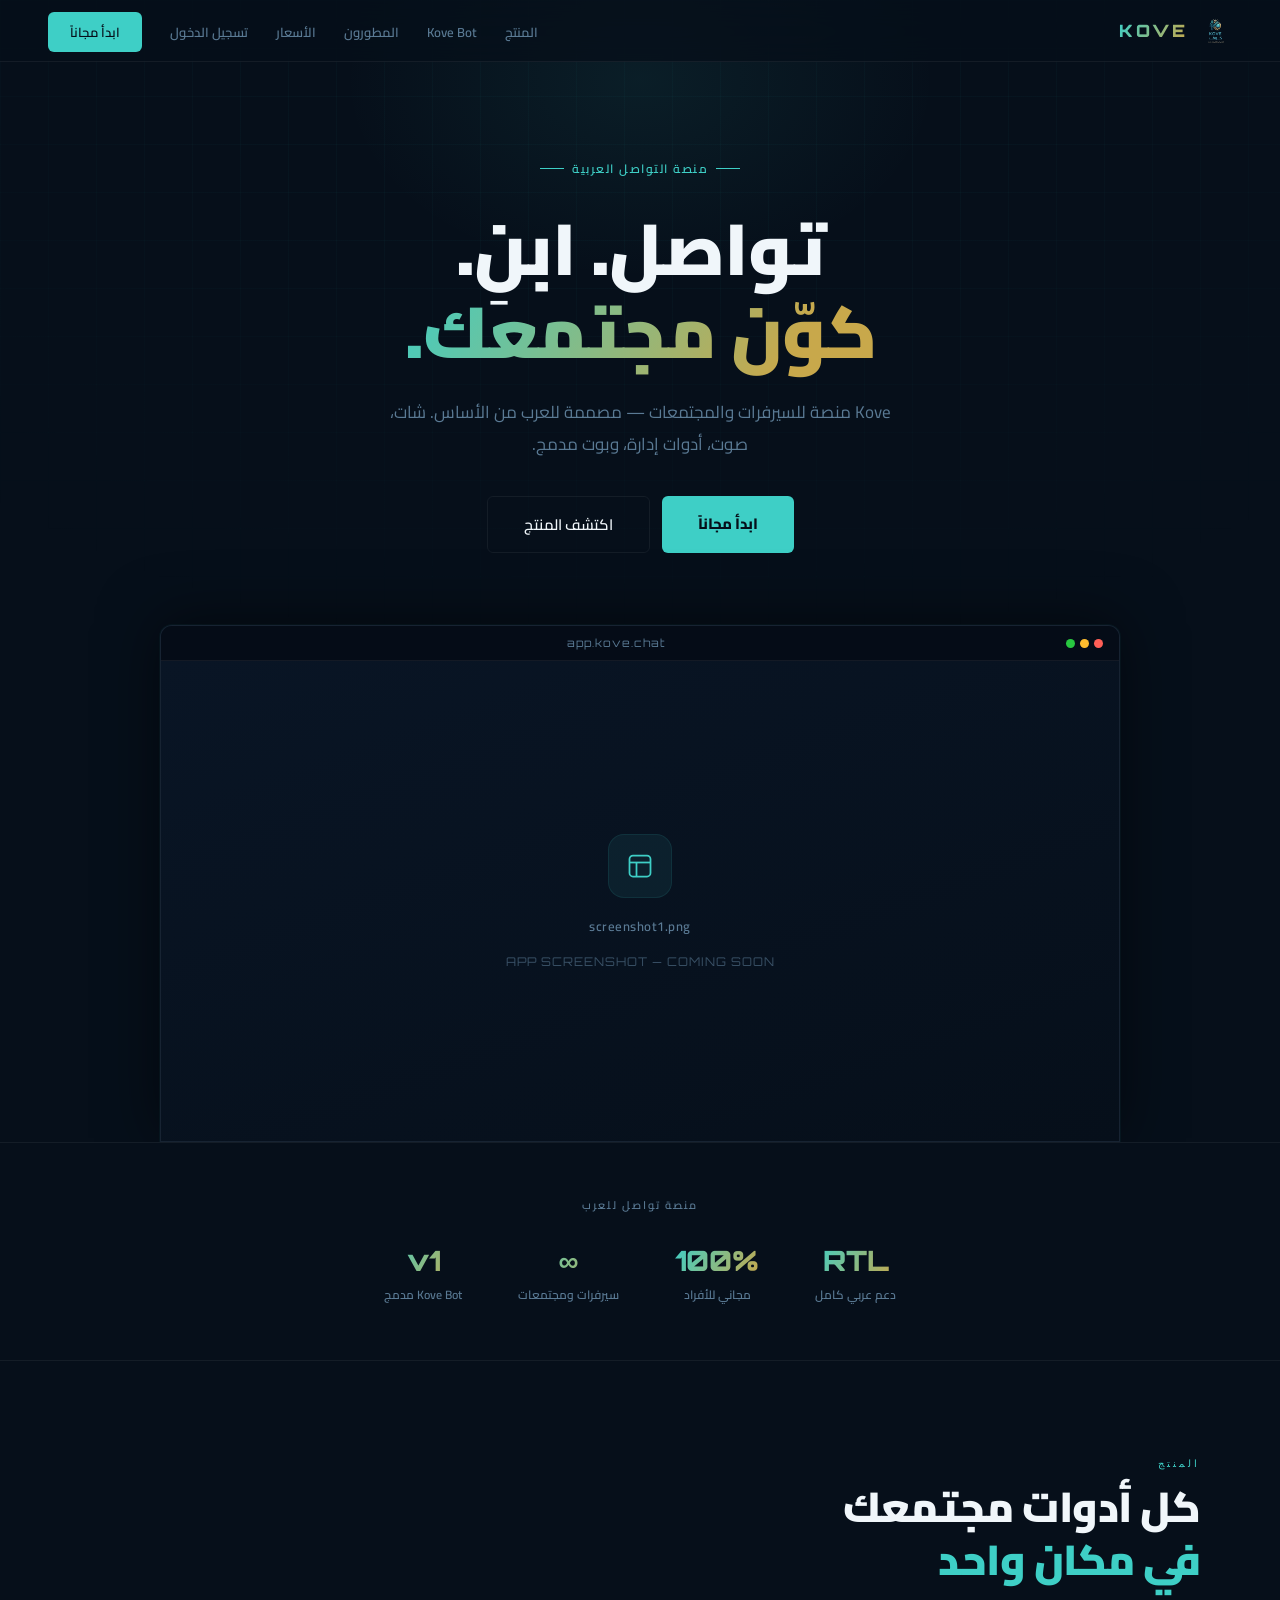
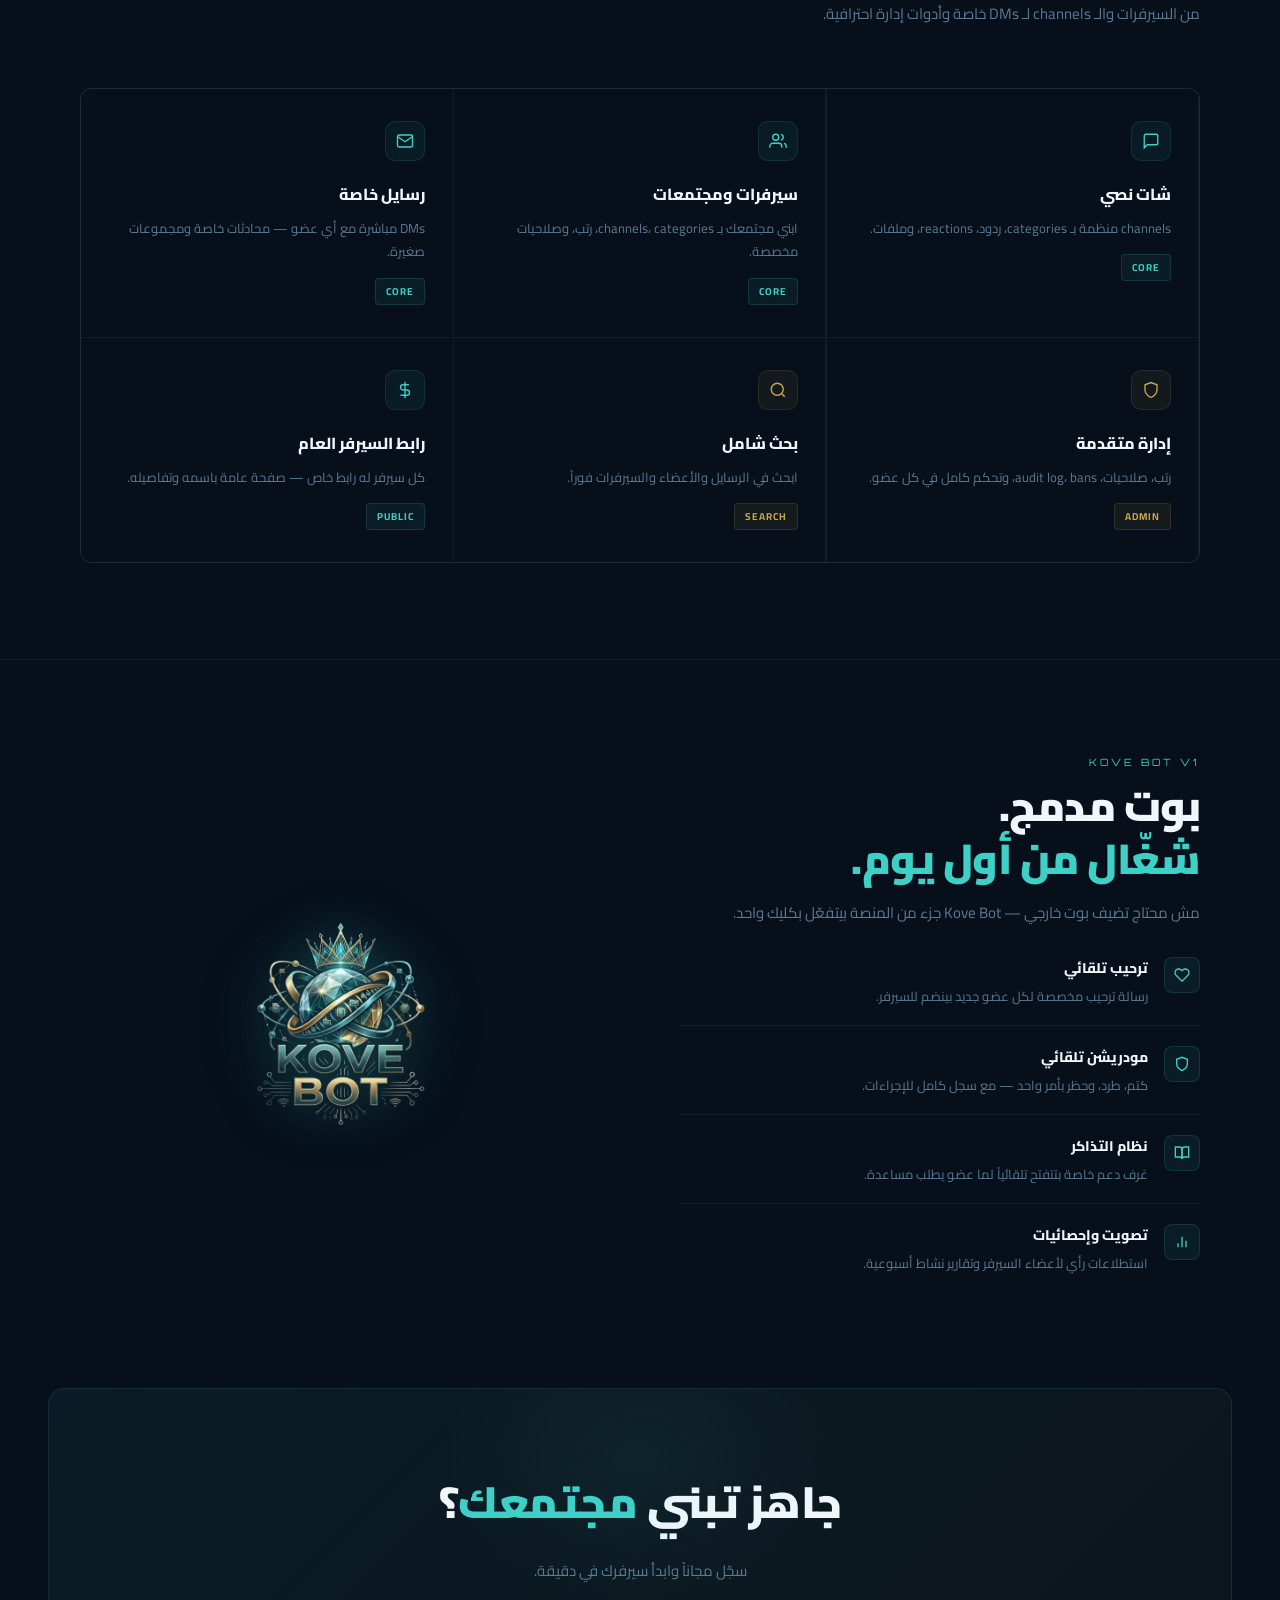
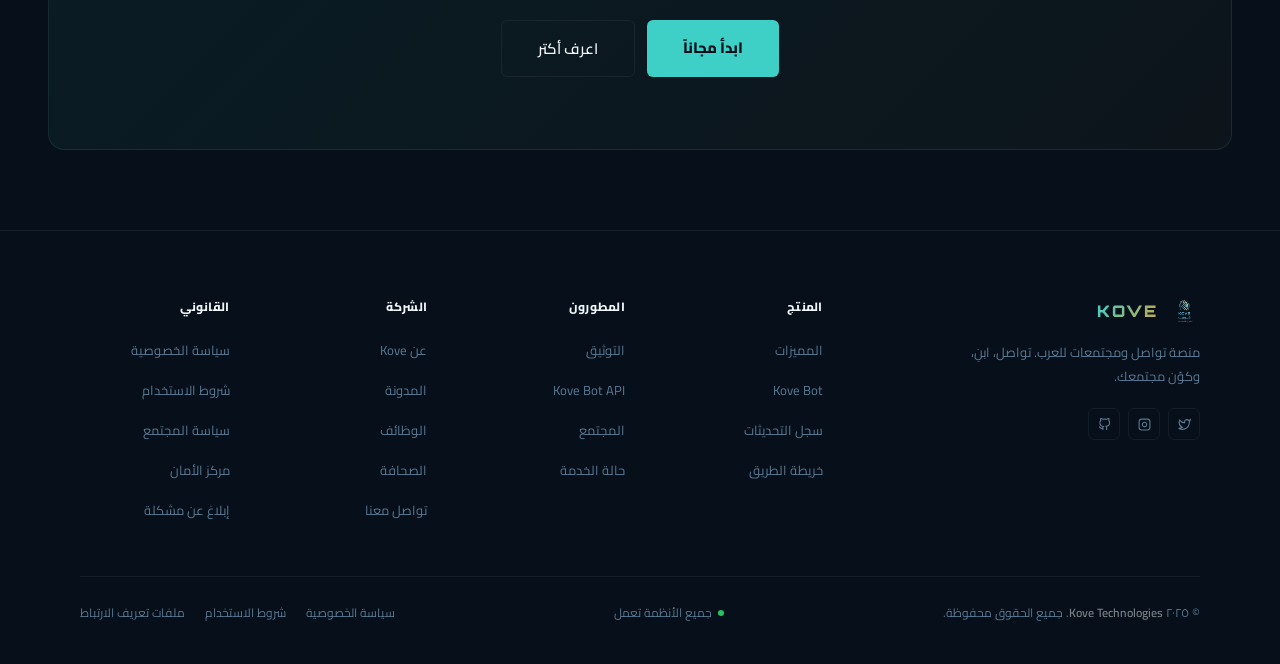
==== index.html @ 77a71c70 "Create index.html" ====
<!DOCTYPE html>
<html lang="ar" dir="rtl">
<head>
<meta charset="UTF-8"/>
<meta name="viewport" content="width=device-width, initial-scale=1.0"/>
<title>Kove — كوف</title>
<link href="https://fonts.googleapis.com/css2?family=Orbitron:wght@700;900&family=Cairo:wght@300;400;600;700;900&display=swap" rel="stylesheet"/>
<style>
:root {
  --bg:      #060f1a;
  --bg2:     #091525;
  --teal:    #3ecfc6;
  --gold:    #c8a84b;
  --white:   #f0f6fa;
  --muted:   #5a7a94;
  --border:  rgba(62,207,198,0.1);
  --border2: rgba(255,255,255,0.06);
}

*, *::before, *::after { margin:0; padding:0; box-sizing:border-box; }
html { scroll-behavior:smooth; }
body { background:var(--bg); color:var(--white); font-family:'Cairo',sans-serif; overflow-x:hidden; -webkit-font-smoothing:antialiased; }
::-webkit-scrollbar { width:4px; }
::-webkit-scrollbar-track { background:var(--bg); }
::-webkit-scrollbar-thumb { background:rgba(62,207,198,0.3); border-radius:2px; }

/* ── NAV ── */
nav {
  position:fixed; top:0; inset-inline:0; z-index:300;
  height:62px; display:flex; align-items:center; justify-content:space-between;
  padding:0 48px;
  border-bottom:1px solid var(--border2);
  background:rgba(6,15,26,0.75); backdrop-filter:blur(20px);
  transition:background .3s;
}
.brand { display:flex; align-items:center; gap:10px; text-decoration:none; }
.brand img { height:34px; width:34px; object-fit:contain; }
.brand-n {
  font-family:'Orbitron',sans-serif; font-size:17px; font-weight:900; letter-spacing:3px;
  background:linear-gradient(120deg,var(--teal),var(--gold));
  -webkit-background-clip:text; -webkit-text-fill-color:transparent; background-clip:text;
}
.nlinks { display:flex; align-items:center; gap:28px; list-style:none; }
.nlinks a { font-size:13px; font-weight:600; color:var(--muted); text-decoration:none; transition:color .2s; }
.nlinks a:hover { color:var(--white); }
.nbtn {
  font-size:13px; font-weight:700; color:var(--bg)!important;
  padding:8px 22px; border-radius:6px;
  background:var(--teal);
  transition:opacity .2s, transform .2s!important;
}
.nbtn:hover { opacity:.88; transform:translateY(-1px); }

/* ── HERO ── */
.hero {
  position:relative; z-index:1;
  padding:148px 48px 0;
  text-align:center; overflow:hidden;
  min-height:100vh;
  display:flex; flex-direction:column; align-items:center;
}

/* subtle grid bg */
.hero::before {
  content:'';
  position:absolute; inset:0; z-index:0;
  background-image:
    linear-gradient(rgba(62,207,198,0.03) 1px, transparent 1px),
    linear-gradient(90deg, rgba(62,207,198,0.03) 1px, transparent 1px);
  background-size:48px 48px;
  mask-image:radial-gradient(ellipse 80% 60% at 50% 0%, black 40%, transparent 100%);
}

/* top glow */
.hero::after {
  content:'';
  position:absolute; top:-120px; left:50%; transform:translateX(-50%);
  width:600px; height:400px;
  background:radial-gradient(ellipse, rgba(62,207,198,0.08) 0%, transparent 70%);
  pointer-events:none;
}

.hero-inner { position:relative; z-index:2; max-width:760px; }

.hero-eyebrow {
  display:inline-flex; align-items:center; gap:8px;
  font-size:12px; font-weight:600; letter-spacing:1.5px; text-transform:uppercase;
  color:var(--teal); margin-bottom:28px;
  opacity:0; animation:fadeUp .7s ease .1s forwards;
}
.eyebrow-line { width:24px; height:1px; background:var(--teal); }

.hero-h1 {
  font-family:'Cairo',sans-serif;
  font-size:clamp(42px,6.5vw,72px); font-weight:900; line-height:1.15;
  letter-spacing:-1px; margin-bottom:22px;
  opacity:0; animation:fadeUp .7s ease .2s forwards;
}
.hero-h1 em {
  font-style:normal;
  background:linear-gradient(120deg,var(--teal),var(--gold) 80%);
  -webkit-background-clip:text; -webkit-text-fill-color:transparent; background-clip:text;
}

.hero-p {
  font-size:clamp(15px,1.6vw,17px); color:var(--muted); line-height:1.9;
  max-width:520px; margin:0 auto 36px;
  font-weight:400;
  opacity:0; animation:fadeUp .7s ease .3s forwards;
}

.hero-actions {
  display:flex; gap:12px; justify-content:center; flex-wrap:wrap;
  margin-bottom:72px;
  opacity:0; animation:fadeUp .7s ease .4s forwards;
}
.btn-main {
  padding:13px 36px; border-radius:6px; border:none; cursor:pointer;
  font-family:'Cairo',sans-serif; font-size:15px; font-weight:800;
  background:var(--teal); color:var(--bg);
  transition:opacity .2s, transform .2s; text-decoration:none; display:inline-block;
}
.btn-main:hover { opacity:.85; transform:translateY(-1px); }
.btn-ghost {
  padding:13px 36px; border-radius:6px; cursor:pointer;
  font-family:'Cairo',sans-serif; font-size:15px; font-weight:600;
  background:transparent; color:var(--white);
  border:1px solid var(--border2);
  transition:border-color .2s, background .2s; text-decoration:none; display:inline-block;
}
.btn-ghost:hover { border-color:rgba(255,255,255,.2); background:rgba(255,255,255,.03); }

/* SCREENSHOT ZONE */
.screenshot-zone {
  position:relative; z-index:2;
  width:min(960px,96vw); margin:0 auto;
  opacity:0; animation:fadeUp .9s ease .6s forwards;
}
.screenshot-frame {
  background:var(--bg2);
  border:1px solid var(--border2);
  border-radius:12px 12px 0 0;
  overflow:hidden;
  box-shadow:0 -4px 60px rgba(0,0,0,.5), 0 0 0 1px rgba(62,207,198,.06);
}
.frame-bar {
  background:rgba(4,10,20,.8);
  border-bottom:1px solid var(--border2);
  padding:10px 16px;
  display:flex; align-items:center; gap:10px;
}
.frame-dots { display:flex; gap:5px; }
.frame-dots span { width:9px; height:9px; border-radius:50%; }
.frame-dots span:nth-child(1){background:#ff5f57;}
.frame-dots span:nth-child(2){background:#febc2e;}
.frame-dots span:nth-child(3){background:#28c840;}
.frame-url {
  flex:1; text-align:center; font-size:11px; color:var(--muted);
  font-family:'Orbitron',sans-serif; letter-spacing:1px;
}
.frame-img {
  width:100%; display:block;
  background: linear-gradient(160deg, #091525 0%, #060f1a 100%);
  min-height:480px;
  display:flex; align-items:center; justify-content:center;
  position:relative; overflow:hidden;
}
.frame-img img {
  width:100%; height:100%; object-fit:cover; display:block;
}
.frame-placeholder {
  display:flex; flex-direction:column; align-items:center; gap:16px;
  padding:80px 40px;
}
.placeholder-icon {
  width:64px; height:64px; border-radius:16px;
  background:rgba(62,207,198,.08); border:1px solid var(--border);
  display:flex; align-items:center; justify-content:center;
}
.placeholder-text { font-size:13px; color:var(--muted); font-weight:600; letter-spacing:.5px; }
.placeholder-sub { font-size:12px; color:rgba(90,122,148,.6); font-family:'Orbitron',sans-serif; letter-spacing:1px; }

/* fade bottom of screenshot */
.screenshot-fade {
  height:120px; margin-top:-120px; position:relative; z-index:3;
  background:linear-gradient(to bottom, transparent, var(--bg));
  pointer-events:none;
}

/* ── LOGOS STRIP ── */
.strip {
  position:relative; z-index:1;
  padding:52px 48px;
  border-top:1px solid var(--border2);
  border-bottom:1px solid var(--border2);
  text-align:center;
}
.strip-label { font-size:11px; color:var(--muted); letter-spacing:2px; text-transform:uppercase; margin-bottom:28px; font-weight:600; }
.strip-nums {
  display:flex; gap:56px; justify-content:center; flex-wrap:wrap;
}
.snum { text-align:center; }
.snum-n {
  font-family:'Orbitron',sans-serif; font-size:28px; font-weight:900;
  background:linear-gradient(120deg,var(--teal),var(--gold));
  -webkit-background-clip:text; -webkit-text-fill-color:transparent; background-clip:text;
  display:block;
}
.snum-l { font-size:12px; color:var(--muted); margin-top:4px; font-weight:600; }

/* ── SECTIONS ── */
.sec { position:relative; z-index:1; padding:96px 48px; }
.sec-label {
  font-family:'Orbitron',sans-serif;
  font-size:10px; letter-spacing:3px; color:var(--teal); margin-bottom:12px; text-transform:uppercase;
}
.sec-h {
  font-size:clamp(26px,4vw,42px); font-weight:900; line-height:1.25; margin-bottom:14px; letter-spacing:-.5px;
}
.sec-h em { font-style:normal; color:var(--teal); }
.sec-p { font-size:15px; color:var(--muted); line-height:1.85; max-width:500px; font-weight:400; }

/* FEATURES */
.feat-wrap { max-width:1120px; margin:0 auto; }
.feat-top { margin-bottom:60px; }
.feat-grid {
  display:grid; grid-template-columns:repeat(3,1fr); gap:1px;
  background:var(--border2); border:1px solid var(--border2); border-radius:12px; overflow:hidden;
}
.fc {
  background:var(--bg); padding:32px 28px;
  transition:background .3s;
  position:relative;
}
.fc:hover { background:var(--bg2); }
.fc::after { content:''; position:absolute; top:0; right:0; width:1px; height:100%; background:var(--border2); }
.fc:nth-child(3n)::after, .fc:last-child::after { display:none; }
.fc-ic {
  width:40px; height:40px; border-radius:10px; margin-bottom:18px;
  display:flex; align-items:center; justify-content:center;
  background:rgba(62,207,198,.07); border:1px solid rgba(62,207,198,.12);
}
.fc-ic.g { background:rgba(200,168,75,.07); border-color:rgba(200,168,75,.12); }
.fc h3 { font-size:16px; font-weight:800; margin-bottom:8px; }
.fc p { font-size:13px; color:var(--muted); line-height:1.8; }
.fc-tag {
  display:inline-block; margin-top:14px;
  font-size:10px; font-weight:700; letter-spacing:1px; text-transform:uppercase;
  color:var(--teal); background:rgba(62,207,198,.08); border:1px solid rgba(62,207,198,.15);
  padding:3px 10px; border-radius:4px;
}
.fc-tag.g { color:var(--gold); background:rgba(200,168,75,.08); border-color:rgba(200,168,75,.15); }

/* BOT */
.bot-wrap { max-width:1120px; margin:0 auto; display:grid; grid-template-columns:1fr 1fr; gap:80px; align-items:center; }
.bot-logo-zone {
  display:flex; align-items:center; justify-content:center;
  position:relative;
}
.bot-logo-zone img {
  width:220px; position:relative; z-index:2;
  filter:drop-shadow(0 0 28px rgba(62,207,198,.25));
  animation:floatY 5s ease-in-out infinite;
}
.bot-bg-circle {
  position:absolute; width:320px; height:320px; border-radius:50%;
  background:radial-gradient(circle,rgba(62,207,198,.05),transparent 65%);
}
.bot-list { margin-top:28px; display:flex; flex-direction:column; gap:0; }
.bl-item {
  display:flex; align-items:flex-start; gap:16px;
  padding:18px 0; border-bottom:1px solid var(--border2);
}
.bl-item:first-child { padding-top:0; }
.bl-item:last-child { border-bottom:none; }
.bl-ic {
  width:36px; height:36px; border-radius:8px; flex-shrink:0;
  display:flex; align-items:center; justify-content:center;
  background:rgba(62,207,198,.08); border:1px solid rgba(62,207,198,.14);
  margin-top:2px;
}
.bl-item h4 { font-size:14px; font-weight:800; margin-bottom:4px; }
.bl-item p { font-size:13px; color:var(--muted); line-height:1.7; }

/* CTA BAND */
.cta-band {
  position:relative; z-index:1;
  margin:0 48px; border-radius:16px;
  background: linear-gradient(135deg, rgba(62,207,198,.07) 0%, rgba(200,168,75,.04) 100%);
  border:1px solid rgba(62,207,198,.12);
  padding:72px 48px; text-align:center; overflow:hidden;
}
.cta-band::before {
  content:'';
  position:absolute; top:-80px; left:50%; transform:translateX(-50%);
  width:400px; height:300px;
  background:radial-gradient(ellipse,rgba(62,207,198,.06),transparent 70%);
  pointer-events:none;
}
.cta-band-h { font-size:clamp(28px,4vw,44px); font-weight:900; margin-bottom:14px; letter-spacing:-.5px; }
.cta-band-h em { font-style:normal; color:var(--teal); }
.cta-band-p { font-size:15px; color:var(--muted); margin-bottom:36px; line-height:1.8; max-width:440px; margin-inline:auto; }
.cta-band-p + div { margin-top:0; }

/* ── FOOTER ── */
footer {
  position:relative; z-index:1;
  margin-top:80px;
  border-top:1px solid var(--border2);
  padding:64px 48px 40px;
}
.footer-top {
  max-width:1120px; margin:0 auto;
  display:grid; grid-template-columns:2.2fr 1fr 1fr 1fr 1fr; gap:48px;
  margin-bottom:52px;
}
.fb-brand { display:flex; align-items:center; gap:10px; margin-bottom:14px; }
.fb-brand img { height:32px; object-fit:contain; }
.fb-brand-n {
  font-family:'Orbitron',sans-serif; font-size:16px; font-weight:900; letter-spacing:2px;
  background:linear-gradient(120deg,var(--teal),var(--gold));
  -webkit-background-clip:text; -webkit-text-fill-color:transparent; background-clip:text;
}
.fb-desc { font-size:13px; color:var(--muted); line-height:1.8; margin-bottom:20px; max-width:260px; }
.fb-socials { display:flex; gap:8px; }
.fsoc {
  width:32px; height:32px; border-radius:6px;
  display:flex; align-items:center; justify-content:center;
  background:transparent; border:1px solid var(--border2);
  text-decoration:none; transition:border-color .2s, background .2s;
}
.fsoc:hover { border-color:rgba(62,207,198,.3); background:rgba(62,207,198,.06); }
.ft-col h5 { font-size:12px; font-weight:800; color:var(--white); margin-bottom:16px; letter-spacing:.3px; }
.ft-col ul { list-style:none; display:flex; flex-direction:column; gap:10px; }
.ft-col ul a { font-size:13px; color:var(--muted); text-decoration:none; transition:color .2s; font-weight:400; }
.ft-col ul a:hover { color:var(--white); }
.footer-bottom {
  max-width:1120px; margin:0 auto;
  padding-top:24px; border-top:1px solid var(--border2);
  display:flex; justify-content:space-between; align-items:center; gap:16px; flex-wrap:wrap;
}
.fb-copy { font-size:12px; color:var(--muted); }
.fb-copy strong { color:rgba(240,246,250,.5); font-weight:600; }
.fb-links { display:flex; gap:20px; }
.fb-links a { font-size:12px; color:var(--muted); text-decoration:none; transition:color .2s; }
.fb-links a:hover { color:var(--white); }
.status-dot {
  display:flex; align-items:center; gap:6px;
  font-size:12px; color:var(--muted);
}
.dot-green { width:6px; height:6px; border-radius:50%; background:#22c55e; }

/* REVEAL */
.rv { opacity:0; transform:translateY(28px); transition:opacity .75s cubic-bezier(.16,1,.3,1), transform .75s cubic-bezier(.16,1,.3,1); }
.rv.on { opacity:1; transform:none; }

/* ANIMS */
@keyframes fadeUp { from{opacity:0;transform:translateY(22px);} to{opacity:1;transform:none;} }
@keyframes floatY { 0%,100%{transform:translateY(0);} 50%{transform:translateY(-8px);} }

/* RESPONSIVE */
@media(max-width:1020px){
  .feat-grid{grid-template-columns:repeat(2,1fr);}
  .bot-wrap{grid-template-columns:1fr;gap:40px;}
  .footer-top{grid-template-columns:1fr 1fr;gap:32px;}
}
@media(max-width:680px){
  nav{padding:0 18px;} .nlinks{display:none;}
  .hero,.sec{padding-inline:18px;}
  .feat-grid{grid-template-columns:1fr;}
  .cta-band{margin:0 18px;padding:48px 24px;}
  footer{padding:48px 18px 32px;}
  .footer-top{grid-template-columns:1fr;gap:24px;}
  .footer-bottom{flex-direction:column;text-align:center;}
  .strip{padding:40px 18px;}
  .strip-nums{gap:32px;}
}
</style>
</head>
<body>

<!-- NAV -->
<nav id="nav">
  <a href="#" class="brand">
    <img src="img/file_000000008270720a8e1e80fd9d619876-removebg-preview (1).png" alt="Kove" onerror="this.style.display='none'"/>
    <span class="brand-n">KOVE</span>
  </a>
  <ul class="nlinks">
    <li><a href="#features">المنتج</a></li>
    <li><a href="#bot">Kove Bot</a></li>
    <li><a href="#">المطورون</a></li>
    <li><a href="#">الأسعار</a></li>
    <li><a href="auth.html">تسجيل الدخول</a></li>
    <li><a href="auth.html" class="nbtn">ابدأ مجاناً</a></li>
  </ul>
</nav>

<!-- HERO -->
<section class="hero">
  <div class="hero-inner">
    <div class="hero-eyebrow">
      <span class="eyebrow-line"></span>
      منصة التواصل العربية
      <span class="eyebrow-line"></span>
    </div>

    <h1 class="hero-h1">
      تواصل. ابنِ.<br/>
      <em>كوّن مجتمعك.</em>
    </h1>

    <p class="hero-p">
      Kove منصة للسيرفرات والمجتمعات — مصممة للعرب من الأساس. شات، صوت، أدوات إدارة، وبوت مدمج.
    </p>

    <div class="hero-actions">
      <a href="auth.html" class="btn-main">ابدأ مجاناً</a>
      <a href="#features" class="btn-ghost">اكتشف المنتج</a>
    </div>
  </div>

  <!-- SCREENSHOT -->
  <div class="screenshot-zone">
    <div class="screenshot-frame">
      <div class="frame-bar">
        <div class="frame-dots"><span></span><span></span><span></span></div>
        <span class="frame-url">app.kove.chat</span>
      </div>
      <div class="frame-img">
        <!-- استبدل بـ screenshot1.png لما التطبيق يخلص -->
        <img src="screenshot1.png" alt="Kove App"
             onerror="this.style.display='none'; this.nextElementSibling.style.display='flex'"/>
        <div class="frame-placeholder">
          <div class="placeholder-icon">
            <svg width="28" height="28" fill="none" stroke="#3ecfc6" stroke-width="1.5" viewBox="0 0 24 24">
              <rect x="3" y="3" width="18" height="18" rx="3"/>
              <path d="M3 9h18"/>
              <path d="M9 21V9"/>
            </svg>
          </div>
          <span class="placeholder-text">screenshot1.png</span>
          <span class="placeholder-sub">APP SCREENSHOT — COMING SOON</span>
        </div>
      </div>
    </div>
  </div>
  <div class="screenshot-fade"></div>
</section>

<!-- NUMBERS STRIP -->
<div class="strip rv">
  <div class="strip-label">منصة تواصل للعرب</div>
  <div class="strip-nums">
    <div class="snum">
      <span class="snum-n">RTL</span>
      <span class="snum-l">دعم عربي كامل</span>
    </div>
    <div class="snum">
      <span class="snum-n">100%</span>
      <span class="snum-l">مجاني للأفراد</span>
    </div>
    <div class="snum">
      <span class="snum-n">∞</span>
      <span class="snum-l">سيرفرات ومجتمعات</span>
    </div>
    <div class="snum">
      <span class="snum-n">v1</span>
      <span class="snum-l">Kove Bot مدمج</span>
    </div>
  </div>
</div>

<!-- FEATURES -->
<section class="sec" id="features">
  <div class="feat-wrap">
    <div class="feat-top rv">
      <div class="sec-label">المنتج</div>
      <h2 class="sec-h">كل أدوات مجتمعك<br/><em>في مكان واحد</em></h2>
      <p class="sec-p">من السيرفرات والـ channels لـ DMs خاصة وأدوات إدارة احترافية.</p>
    </div>
    <div class="feat-grid rv" style="transition-delay:.1s">
      <div class="fc">
        <div class="fc-ic">
          <svg width="18" height="18" fill="none" stroke="#3ecfc6" stroke-width="1.8" viewBox="0 0 24 24"><path d="M21 15a2 2 0 0 1-2 2H7l-4 4V5a2 2 0 0 1 2-2h14a2 2 0 0 1 2 2z"/></svg>
        </div>
        <h3>شات نصي</h3>
        <p>channels منظمة بـ categories، ردود، reactions، وملفات.</p>
        <span class="fc-tag">CORE</span>
      </div>
      <div class="fc">
        <div class="fc-ic">
          <svg width="18" height="18" fill="none" stroke="#3ecfc6" stroke-width="1.8" viewBox="0 0 24 24"><path d="M17 21v-2a4 4 0 0 0-4-4H5a4 4 0 0 0-4 4v2"/><circle cx="9" cy="7" r="4"/><path d="M23 21v-2a4 4 0 0 0-3-3.87"/><path d="M16 3.13a4 4 0 0 1 0 7.75"/></svg>
        </div>
        <h3>سيرفرات ومجتمعات</h3>
        <p>ابني مجتمعك بـ channels، categories، رتب، وصلاحيات مخصصة.</p>
        <span class="fc-tag">CORE</span>
      </div>
      <div class="fc">
        <div class="fc-ic">
          <svg width="18" height="18" fill="none" stroke="#3ecfc6" stroke-width="1.8" viewBox="0 0 24 24"><path d="M4 4h16c1.1 0 2 .9 2 2v12c0 1.1-.9 2-2 2H4c-1.1 0-2-.9-2-2V6c0-1.1.9-2 2-2z"/><polyline points="22,6 12,13 2,6"/></svg>
        </div>
        <h3>رسايل خاصة</h3>
        <p>DMs مباشرة مع أي عضو — محادثات خاصة ومجموعات صغيرة.</p>
        <span class="fc-tag">CORE</span>
      </div>
      <div class="fc">
        <div class="fc-ic g">
          <svg width="18" height="18" fill="none" stroke="#c8a84b" stroke-width="1.8" viewBox="0 0 24 24"><path d="M12 22s8-4 8-10V5l-8-3-8 3v7c0 6 8 10 8 10z"/></svg>
        </div>
        <h3>إدارة متقدمة</h3>
        <p>رتب، صلاحيات، audit log، bans، وتحكم كامل في كل عضو.</p>
        <span class="fc-tag g">ADMIN</span>
      </div>
      <div class="fc">
        <div class="fc-ic g">
          <svg width="18" height="18" fill="none" stroke="#c8a84b" stroke-width="1.8" viewBox="0 0 24 24"><circle cx="11" cy="11" r="8"/><line x1="21" y1="21" x2="16.65" y2="16.65"/></svg>
        </div>
        <h3>بحث شامل</h3>
        <p>ابحث في الرسايل والأعضاء والسيرفرات فوراً.</p>
        <span class="fc-tag g">SEARCH</span>
      </div>
      <div class="fc">
        <div class="fc-ic">
          <svg width="18" height="18" fill="none" stroke="#3ecfc6" stroke-width="1.8" viewBox="0 0 24 24"><line x1="12" y1="1" x2="12" y2="23"/><path d="M17 5H9.5a3.5 3.5 0 0 0 0 7h5a3.5 3.5 0 0 1 0 7H6"/></svg>
        </div>
        <h3>رابط السيرفر العام</h3>
        <p>كل سيرفر له رابط خاص — صفحة عامة باسمه وتفاصيله.</p>
        <span class="fc-tag">PUBLIC</span>
      </div>
    </div>
  </div>
</section>

<!-- BOT -->
<section class="sec" id="bot" style="border-top:1px solid var(--border2)">
  <div class="bot-wrap">
    <div class="rv">
      <div class="sec-label">Kove Bot v1</div>
      <h2 class="sec-h" style="text-align:right">بوت مدمج.<br/><em>شغّال من أول يوم.</em></h2>
      <p class="sec-p" style="text-align:right">مش محتاج تضيف بوت خارجي — Kove Bot جزء من المنصة بيتفعّل بكليك واحد.</p>
      <div class="bot-list">
        <div class="bl-item">
          <div class="bl-ic">
            <svg width="16" height="16" fill="none" stroke="#3ecfc6" stroke-width="2" viewBox="0 0 24 24"><path d="M20.84 4.61a5.5 5.5 0 0 0-7.78 0L12 5.67l-1.06-1.06a5.5 5.5 0 0 0-7.78 7.78l1.06 1.06L12 21.23l7.78-7.78 1.06-1.06a5.5 5.5 0 0 0 0-7.78z"/></svg>
          </div>
          <div><h4>ترحيب تلقائي</h4><p>رسالة ترحيب مخصصة لكل عضو جديد بينضم للسيرفر.</p></div>
        </div>
        <div class="bl-item">
          <div class="bl-ic">
            <svg width="16" height="16" fill="none" stroke="#3ecfc6" stroke-width="2" viewBox="0 0 24 24"><path d="M12 22s8-4 8-10V5l-8-3-8 3v7c0 6 8 10 8 10z"/></svg>
          </div>
          <div><h4>مودريشن تلقائي</h4><p>كتم، طرد، وحظر بأمر واحد — مع سجل كامل للإجراءات.</p></div>
        </div>
        <div class="bl-item">
          <div class="bl-ic">
            <svg width="16" height="16" fill="none" stroke="#3ecfc6" stroke-width="2" viewBox="0 0 24 24"><path d="M2 3h6a4 4 0 0 1 4 4v14a3 3 0 0 0-3-3H2z"/><path d="M22 3h-6a4 4 0 0 0-4 4v14a3 3 0 0 1 3-3h7z"/></svg>
          </div>
          <div><h4>نظام التذاكر</h4><p>غرف دعم خاصة بتتفتح تلقائياً لما عضو يطلب مساعدة.</p></div>
        </div>
        <div class="bl-item">
          <div class="bl-ic">
            <svg width="16" height="16" fill="none" stroke="#3ecfc6" stroke-width="2" viewBox="0 0 24 24"><line x1="18" y1="20" x2="18" y2="10"/><line x1="12" y1="20" x2="12" y2="4"/><line x1="6" y1="20" x2="6" y2="14"/></svg>
          </div>
          <div><h4>تصويت وإحصائيات</h4><p>استطلاعات رأي لأعضاء السيرفر وتقارير نشاط أسبوعية.</p></div>
        </div>
      </div>
    </div>
    <div class="bot-logo-zone rv" style="transition-delay:.2s">
      <div class="bot-bg-circle"></div>
      <img src="img/Gemini_Generated_Image_55v0gz55v0gz55v0-removebg-preview.png" alt="Kove Bot" onerror="this.style.display='none'"/>
    </div>
  </div>
</section>

<!-- CTA BAND -->
<div class="cta-band rv">
  <h2 class="cta-band-h">جاهز تبني <em>مجتمعك</em>؟</h2>
  <p class="cta-band-p">سجّل مجاناً وابدأ سيرفرك في دقيقة.</p>
  <div style="display:flex;gap:12px;justify-content:center;flex-wrap:wrap;">
    <a href="auth.html" class="btn-main">ابدأ مجاناً</a>
    <a href="#features" class="btn-ghost">اعرف أكتر</a>
  </div>
</div>

<!-- FOOTER -->
<footer>
  <div class="footer-top">
    <div>
      <div class="fb-brand">
        <img src="img/file_000000008270720a8e1e80fd9d619876-removebg-preview (1).png" alt="Kove" onerror="this.style.display='none'"/>
        <span class="fb-brand-n">KOVE</span>
      </div>
      <p class="fb-desc">منصة تواصل ومجتمعات للعرب. تواصل، ابنِ، وكوّن مجتمعك.</p>
      <div class="fb-socials">
        <a href="#" class="fsoc">
          <svg width="13" height="13" fill="none" stroke="#5a7a94" stroke-width="2" viewBox="0 0 24 24"><path d="M23 3a10.9 10.9 0 0 1-3.14 1.53 4.48 4.48 0 0 0-7.86 3v1A10.66 10.66 0 0 1 3 4s-4 9 5 13a11.64 11.64 0 0 1-7 2c9 5 20 0 20-11.5a4.5 4.5 0 0 0-.08-.83A7.72 7.72 0 0 0 23 3z"/></svg>
        </a>
        <a href="#" class="fsoc">
          <svg width="13" height="13" fill="none" stroke="#5a7a94" stroke-width="2" viewBox="0 0 24 24"><rect x="2" y="2" width="20" height="20" rx="5"/><path d="M16 11.37A4 4 0 1 1 12.63 8 4 4 0 0 1 16 11.37z"/><line x1="17.5" y1="6.5" x2="17.51" y2="6.5"/></svg>
        </a>
        <a href="#" class="fsoc">
          <svg width="13" height="13" fill="none" stroke="#5a7a94" stroke-width="2" viewBox="0 0 24 24"><path d="M9 19c-5 1.5-5-2.5-7-3m14 6v-3.87a3.37 3.37 0 0 0-.94-2.61c3.14-.35 6.44-1.54 6.44-7A5.44 5.44 0 0 0 20 4.77 5.07 5.07 0 0 0 19.91 1S18.73.65 16 2.48a13.38 13.38 0 0 0-7 0C6.27.65 5.09 1 5.09 1A5.07 5.07 0 0 0 5 4.77a5.44 5.44 0 0 0-1.5 3.78c0 5.42 3.3 6.61 6.44 7A3.37 3.37 0 0 0 9 18.13V22"/></svg>
        </a>
      </div>
    </div>
    <div class="ft-col">
      <h5>المنتج</h5>
      <ul>
        <li><a href="#features">المميزات</a></li>
        <li><a href="#bot">Kove Bot</a></li>
        <li><a href="#">سجل التحديثات</a></li>
        <li><a href="#">خريطة الطريق</a></li>
      </ul>
    </div>
    <div class="ft-col">
      <h5>المطورون</h5>
      <ul>
        <li><a href="#">التوثيق</a></li>
        <li><a href="#">Kove Bot API</a></li>
        <li><a href="#">المجتمع</a></li>
        <li><a href="#">حالة الخدمة</a></li>
      </ul>
    </div>
    <div class="ft-col">
      <h5>الشركة</h5>
      <ul>
        <li><a href="#">عن Kove</a></li>
        <li><a href="#">المدونة</a></li>
        <li><a href="#">الوظائف</a></li>
        <li><a href="#">الصحافة</a></li>
        <li><a href="#">تواصل معنا</a></li>
      </ul>
    </div>
    <div class="ft-col">
      <h5>القانوني</h5>
      <ul>
        <li><a href="#">سياسة الخصوصية</a></li>
        <li><a href="#">شروط الاستخدام</a></li>
        <li><a href="#">سياسة المجتمع</a></li>
        <li><a href="#">مركز الأمان</a></li>
        <li><a href="#">إبلاغ عن مشكلة</a></li>
      </ul>
    </div>
  </div>
  <div class="footer-bottom">
    <span class="fb-copy">© ٢٠٢٥ <strong>Kove Technologies</strong>. جميع الحقوق محفوظة.</span>
    <div class="status-dot">
      <span class="dot-green"></span>
      جميع الأنظمة تعمل
    </div>
    <div class="fb-links">
      <a href="#">سياسة الخصوصية</a>
      <a href="#">شروط الاستخدام</a>
      <a href="#">ملفات تعريف الارتباط</a>
    </div>
  </div>
</footer>

<script>
// NAV scroll
addEventListener('scroll', () => {
  document.getElementById('nav').style.background =
    scrollY > 40 ? 'rgba(4,10,20,0.96)' : 'rgba(6,15,26,0.75)';
});

// REVEAL
const obs = new IntersectionObserver(es => es.forEach(e => {
  if (e.isIntersecting) { e.target.classList.add('on'); obs.unobserve(e.target); }
}), { threshold: 0.08 });
document.querySelectorAll('.rv').forEach(el => obs.observe(el));
</script>
</body>
</html>
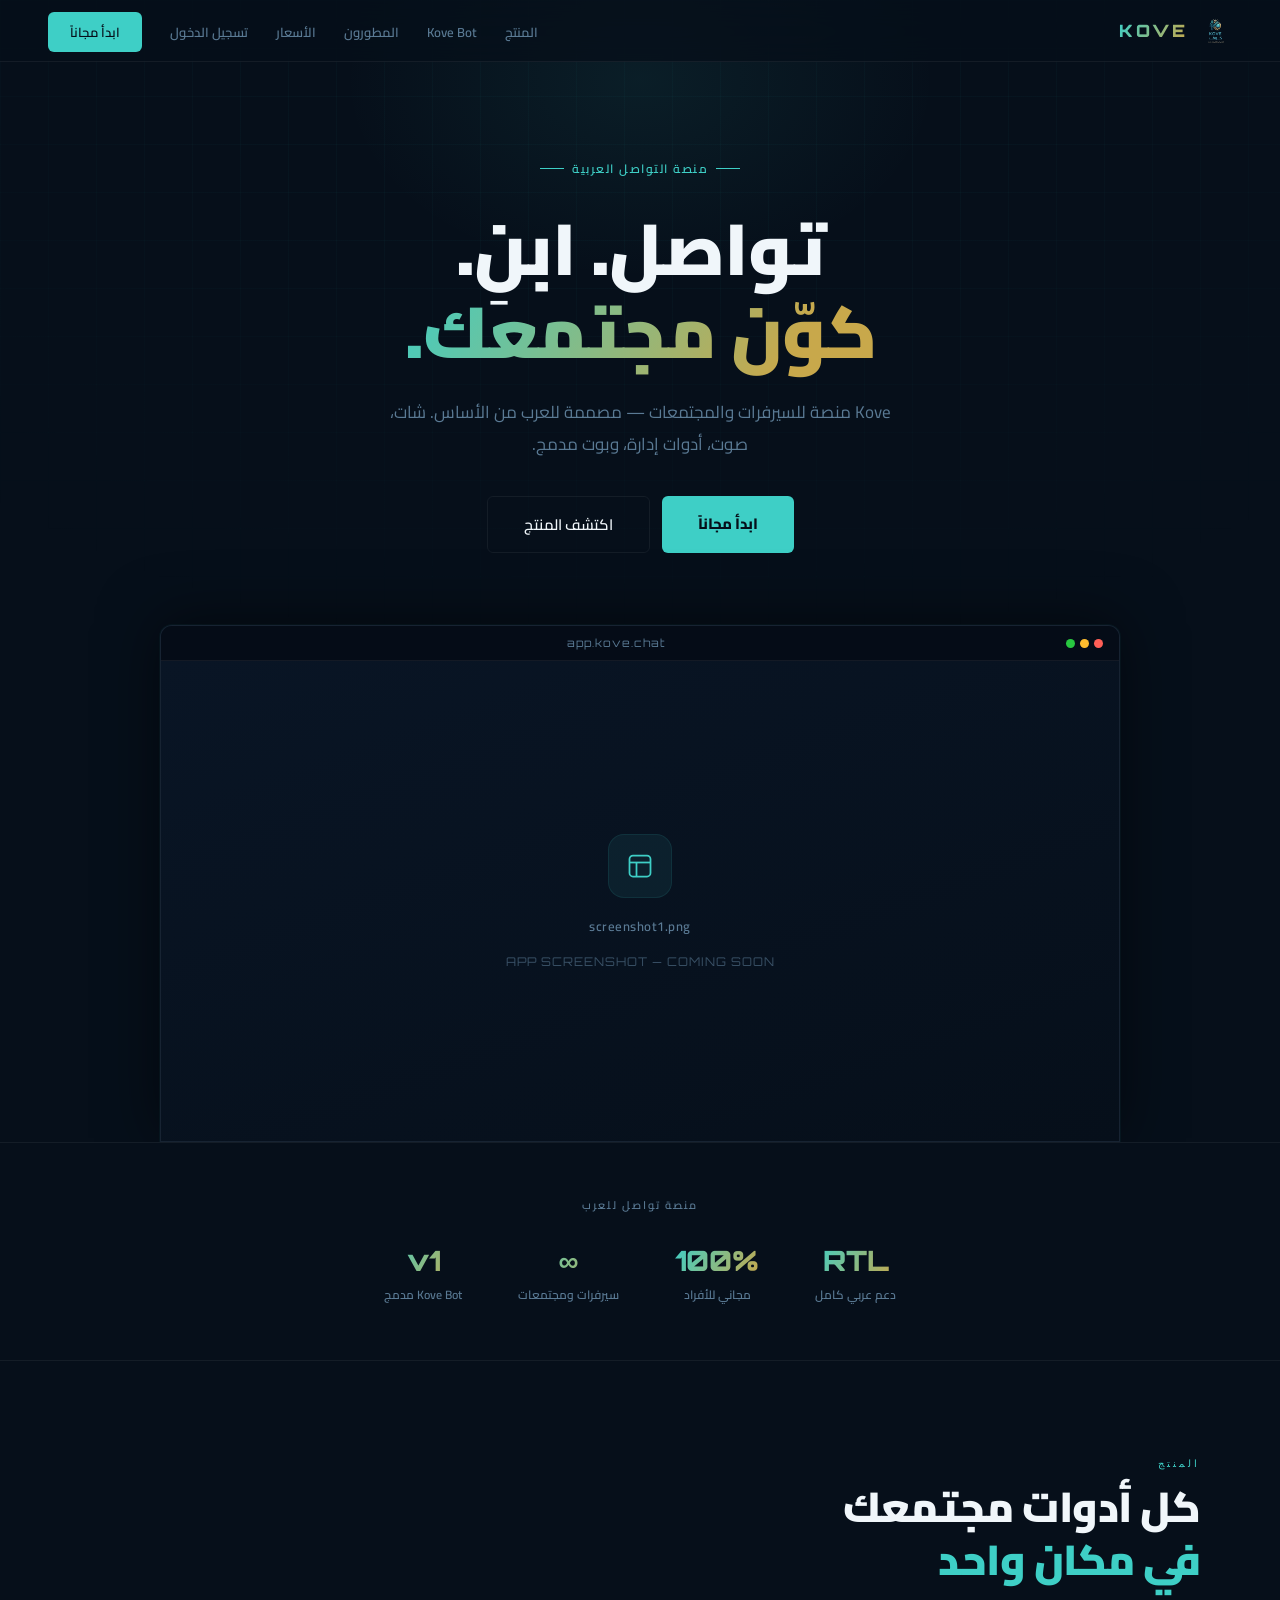
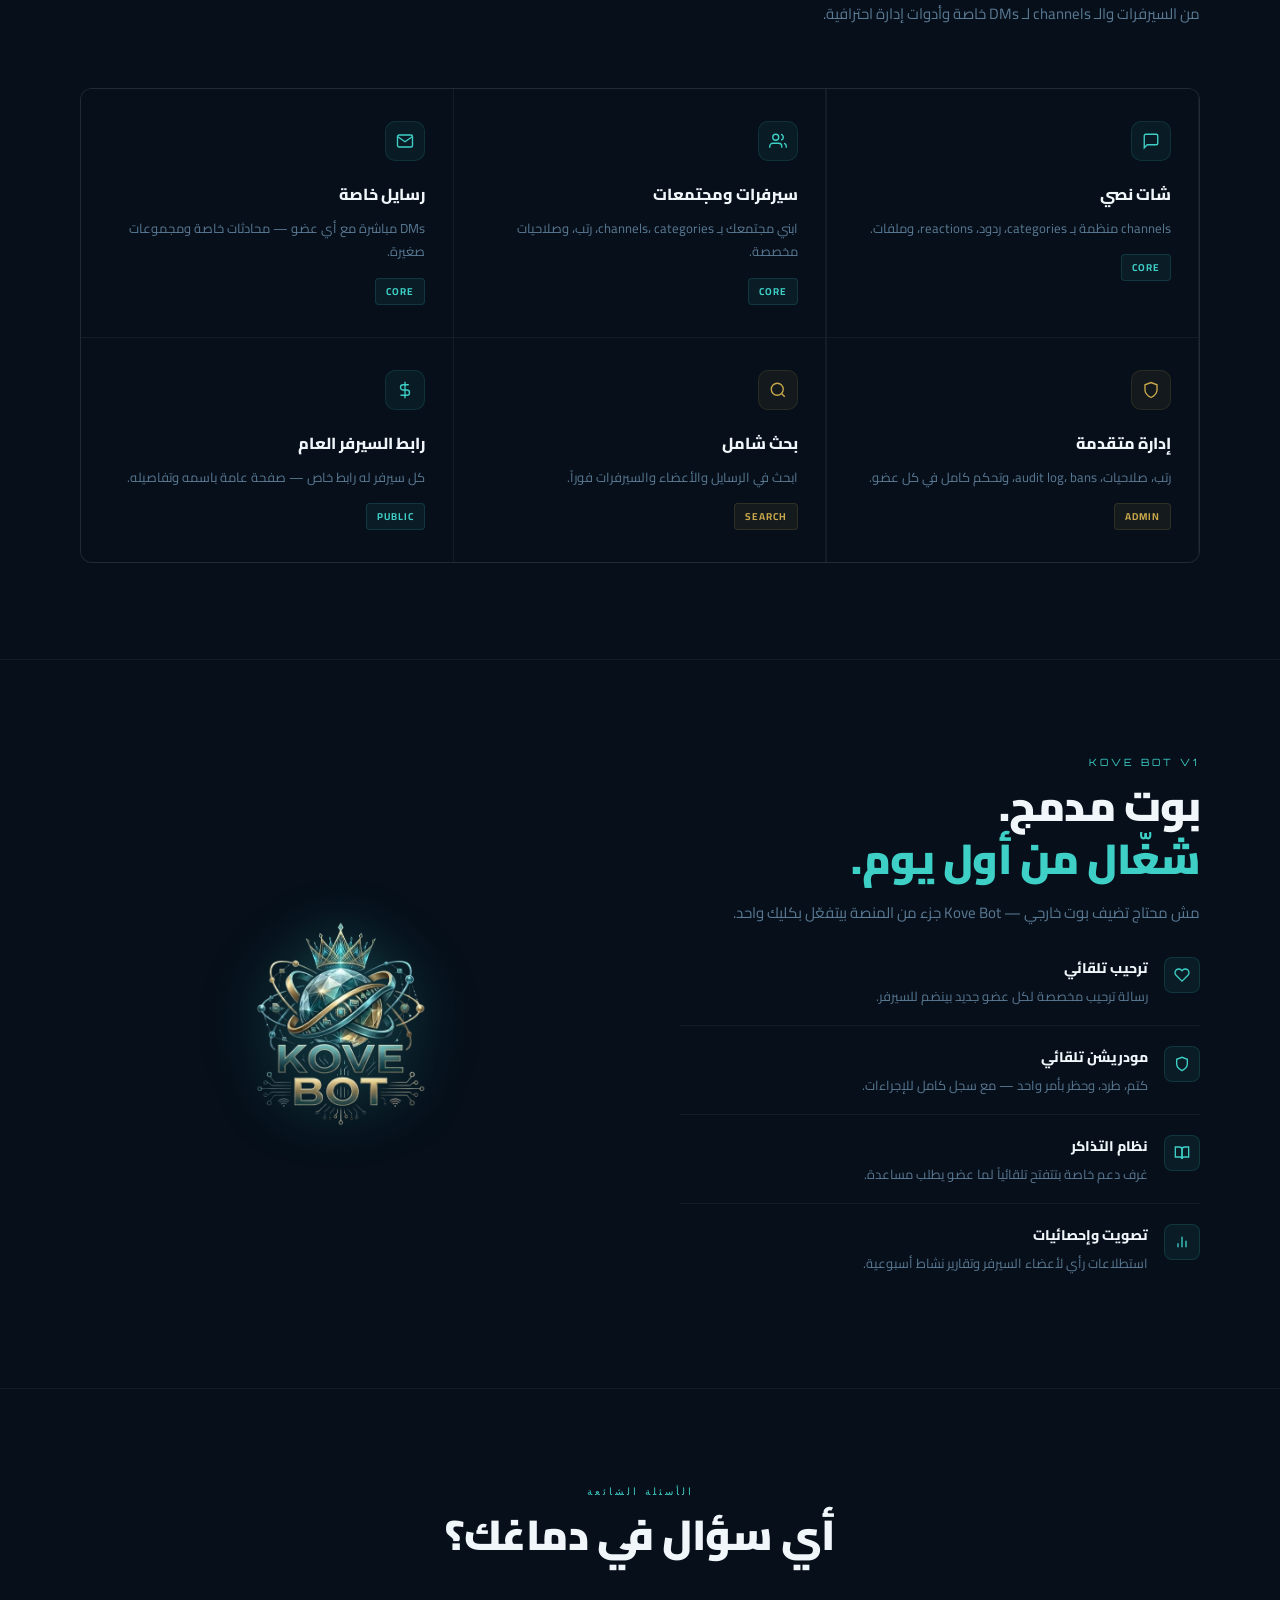
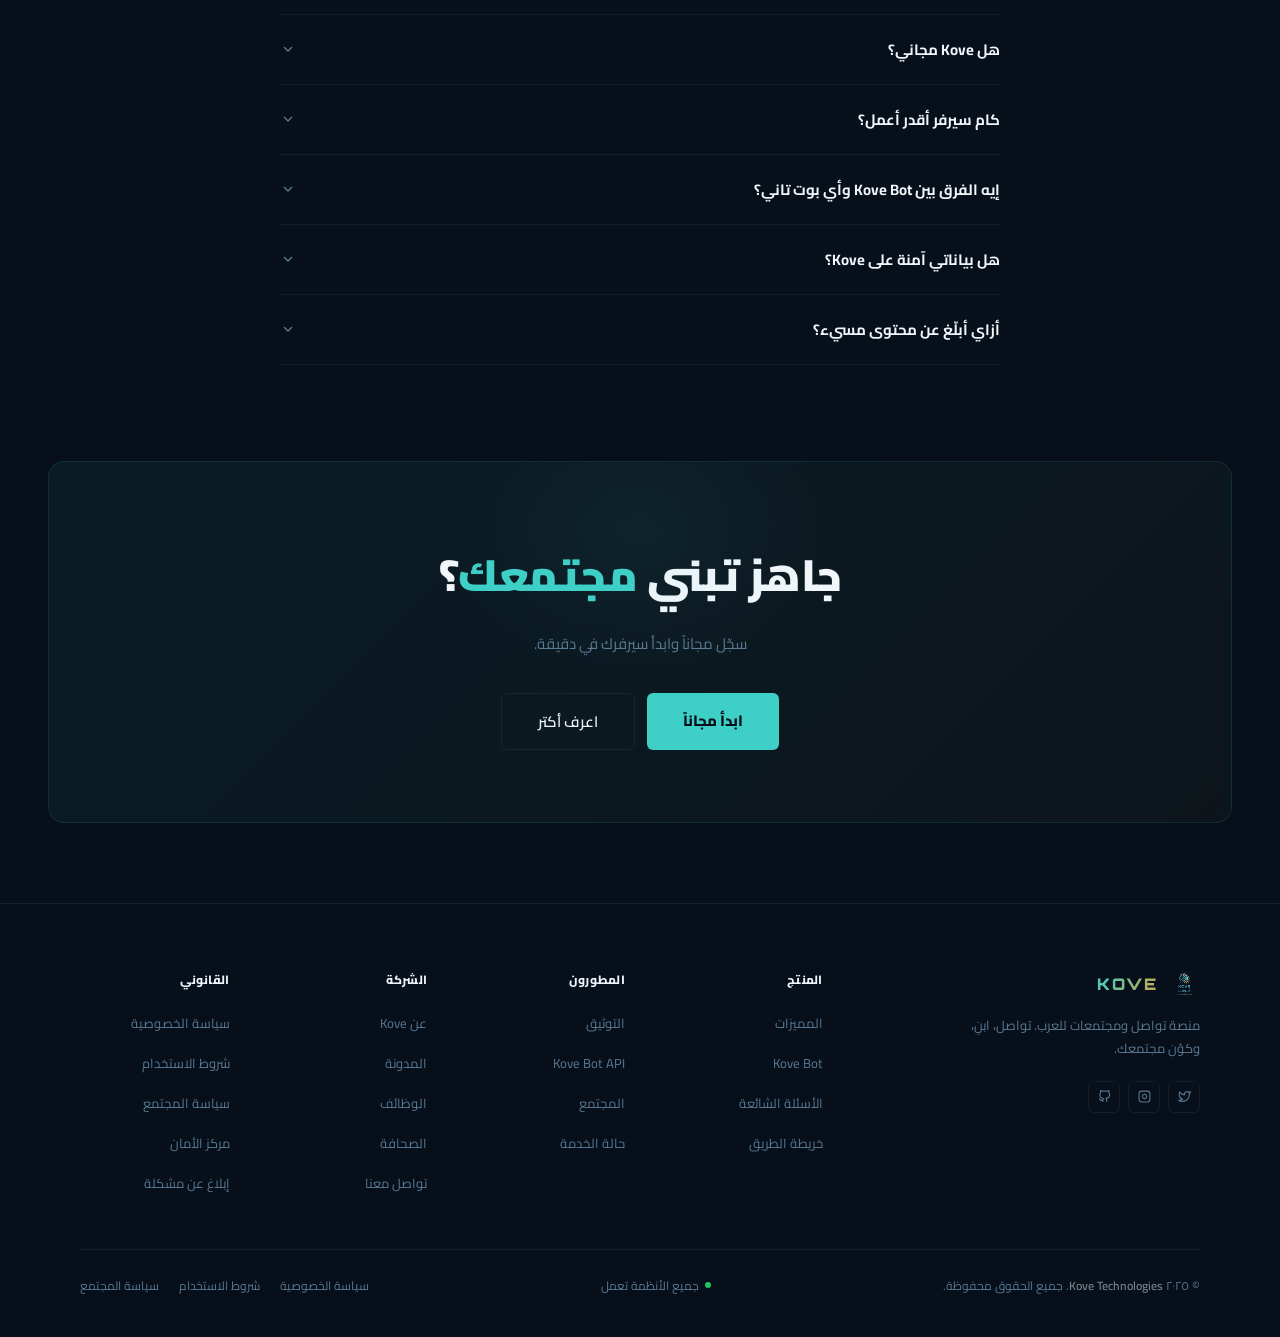
==== commit 3289e462: "Create index.html" ====
--- a/index.html
+++ b/index.html
@@ -350,6 +350,27 @@
 }
 .dot-green { width:6px; height:6px; border-radius:50%; background:#22c55e; }
 
+/* FAQ */
+.faq-list { display:flex; flex-direction:column; }
+.faq-item { border-bottom:1px solid var(--border2); }
+.faq-item:first-child { border-top:1px solid var(--border2); }
+.faq-q {
+  width:100%; background:none; border:none; cursor:pointer;
+  display:flex; align-items:center; justify-content:space-between; gap:16px;
+  padding:20px 0; text-align:right;
+  font-family:'Cairo',sans-serif; font-size:15px; font-weight:700; color:var(--white);
+  transition:color .2s;
+}
+.faq-q:hover { color:var(--teal); }
+.faq-icon { flex-shrink:0; color:var(--muted); transition:transform .3s; }
+.faq-q.open .faq-icon { transform:rotate(180deg); color:var(--teal); }
+.faq-a {
+  max-height:0; overflow:hidden;
+  transition:max-height .4s cubic-bezier(.16,1,.3,1), padding .3s;
+}
+.faq-a.open { max-height:200px; padding-bottom:18px; }
+.faq-a p { font-size:14px; color:var(--muted); line-height:1.85; }
+
 /* REVEAL */
 .rv { opacity:0; transform:translateY(28px); transition:opacity .75s cubic-bezier(.16,1,.3,1), transform .75s cubic-bezier(.16,1,.3,1); }
 .rv.on { opacity:1; transform:none; }
@@ -572,6 +593,69 @@
   </div>
 </section>
 
+<!-- FAQ -->
+<section class="sec" id="faq" style="border-top:1px solid var(--border2)">
+  <div style="max-width:720px;margin:0 auto">
+    <div class="rv" style="text-align:center;margin-bottom:52px">
+      <div class="sec-label">الأسئلة الشائعة</div>
+      <h2 class="sec-h" style="text-align:center">أي سؤال في دماغك؟</h2>
+    </div>
+    <div class="faq-list rv" style="transition-delay:.1s">
+
+      <div class="faq-item">
+        <button class="faq-q" onclick="toggleFaq(this)">
+          <span>هل Kove مجاني؟</span>
+          <svg class="faq-icon" width="16" height="16" fill="none" stroke="currentColor" stroke-width="2" viewBox="0 0 24 24"><polyline points="6 9 12 15 18 9"/></svg>
+        </button>
+        <div class="faq-a">
+          <p>نعم، Kove مجاني بالكامل للأفراد — تقدر تعمل سيرفرات وتنضم لمجتمعات من غير أي تكلفة. في المستقبل هيكون في خطط مدفوعة للشركات والمجتمعات الكبيرة بمميزات إضافية.</p>
+        </div>
+      </div>
+
+      <div class="faq-item">
+        <button class="faq-q" onclick="toggleFaq(this)">
+          <span>كام سيرفر أقدر أعمل؟</span>
+          <svg class="faq-icon" width="16" height="16" fill="none" stroke="currentColor" stroke-width="2" viewBox="0 0 24 24"><polyline points="6 9 12 15 18 9"/></svg>
+        </button>
+        <div class="faq-a">
+          <p>تقدر تعمل حتى <strong style="color:var(--white)">٥٠ سيرفر</strong> لكل حساب، وتنضم لأي عدد من المجتمعات.</p>
+        </div>
+      </div>
+
+      <div class="faq-item">
+        <button class="faq-q" onclick="toggleFaq(this)">
+          <span>إيه الفرق بين Kove Bot وأي بوت تاني؟</span>
+          <svg class="faq-icon" width="16" height="16" fill="none" stroke="currentColor" stroke-width="2" viewBox="0 0 24 24"><polyline points="6 9 12 15 18 9"/></svg>
+        </button>
+        <div class="faq-a">
+          <p>Kove Bot مدمج في المنصة من الأساس — مش محتاج تضيفه أو تعمله token أو تشغّله على سيرفر خارجي. بيتفعّل بكليك واحد وشغّال تلقائياً. في النسخ الجاية هنفتح Bot API للـ developers.</p>
+        </div>
+      </div>
+
+      <div class="faq-item">
+        <button class="faq-q" onclick="toggleFaq(this)">
+          <span>هل بياناتي آمنة على Kove؟</span>
+          <svg class="faq-icon" width="16" height="16" fill="none" stroke="currentColor" stroke-width="2" viewBox="0 0 24 24"><polyline points="6 9 12 15 18 9"/></svg>
+        </button>
+        <div class="faq-a">
+          <p>نعم. بياناتك محمية ومش بنبيعها لأي طرف تاني. كل الـ DMs خاصة ومحمية. لمزيد من التفاصيل اقرأ <a href="privacy.html" style="color:var(--teal)">سياسة الخصوصية</a>.</p>
+        </div>
+      </div>
+
+      <div class="faq-item">
+        <button class="faq-q" onclick="toggleFaq(this)">
+          <span>أزاي أبلّغ عن محتوى مسيء؟</span>
+          <svg class="faq-icon" width="16" height="16" fill="none" stroke="currentColor" stroke-width="2" viewBox="0 0 24 24"><polyline points="6 9 12 15 18 9"/></svg>
+        </button>
+        <div class="faq-a">
+          <p>تقدر تبلّغ عن أي رسالة أو عضو من داخل التطبيق مباشرة. فريق الأمان بيراجع البلاغات بسرعة. لمزيد من التفاصيل زور <a href="safety.html" style="color:var(--teal)">مركز الأمان</a>.</p>
+        </div>
+      </div>
+
+    </div>
+  </div>
+</section>
+
 <!-- CTA BAND -->
 <div class="cta-band rv">
   <h2 class="cta-band-h">جاهز تبني <em>مجتمعك</em>؟</h2>
@@ -608,7 +692,7 @@
       <ul>
         <li><a href="#features">المميزات</a></li>
         <li><a href="#bot">Kove Bot</a></li>
-        <li><a href="#">سجل التحديثات</a></li>
+        <li><a href="#faq">الأسئلة الشائعة</a></li>
         <li><a href="#">خريطة الطريق</a></li>
       </ul>
     </div>
@@ -634,10 +718,10 @@
     <div class="ft-col">
       <h5>القانوني</h5>
       <ul>
-        <li><a href="#">سياسة الخصوصية</a></li>
-        <li><a href="#">شروط الاستخدام</a></li>
-        <li><a href="#">سياسة المجتمع</a></li>
-        <li><a href="#">مركز الأمان</a></li>
+        <li><a href="privacy.html">سياسة الخصوصية</a></li>
+        <li><a href="terms.html">شروط الاستخدام</a></li>
+        <li><a href="community.html">سياسة المجتمع</a></li>
+        <li><a href="safety.html">مركز الأمان</a></li>
         <li><a href="#">إبلاغ عن مشكلة</a></li>
       </ul>
     </div>
@@ -649,14 +733,26 @@
       جميع الأنظمة تعمل
     </div>
     <div class="fb-links">
-      <a href="#">سياسة الخصوصية</a>
-      <a href="#">شروط الاستخدام</a>
-      <a href="#">ملفات تعريف الارتباط</a>
+      <a href="privacy.html">سياسة الخصوصية</a>
+      <a href="terms.html">شروط الاستخدام</a>
+      <a href="community.html">سياسة المجتمع</a>
     </div>
   </div>
 </footer>
 
 <script>
+// FAQ toggle
+function toggleFaq(btn) {
+  const item = btn.closest('.faq-item');
+  const ans = item.querySelector('.faq-a');
+  const isOpen = btn.classList.contains('open');
+  document.querySelectorAll('.faq-q.open').forEach(b => {
+    b.classList.remove('open');
+    b.closest('.faq-item').querySelector('.faq-a').classList.remove('open');
+  });
+  if (!isOpen) { btn.classList.add('open'); ans.classList.add('open'); }
+}
+
 // NAV scroll
 addEventListener('scroll', () => {
   document.getElementById('nav').style.background =
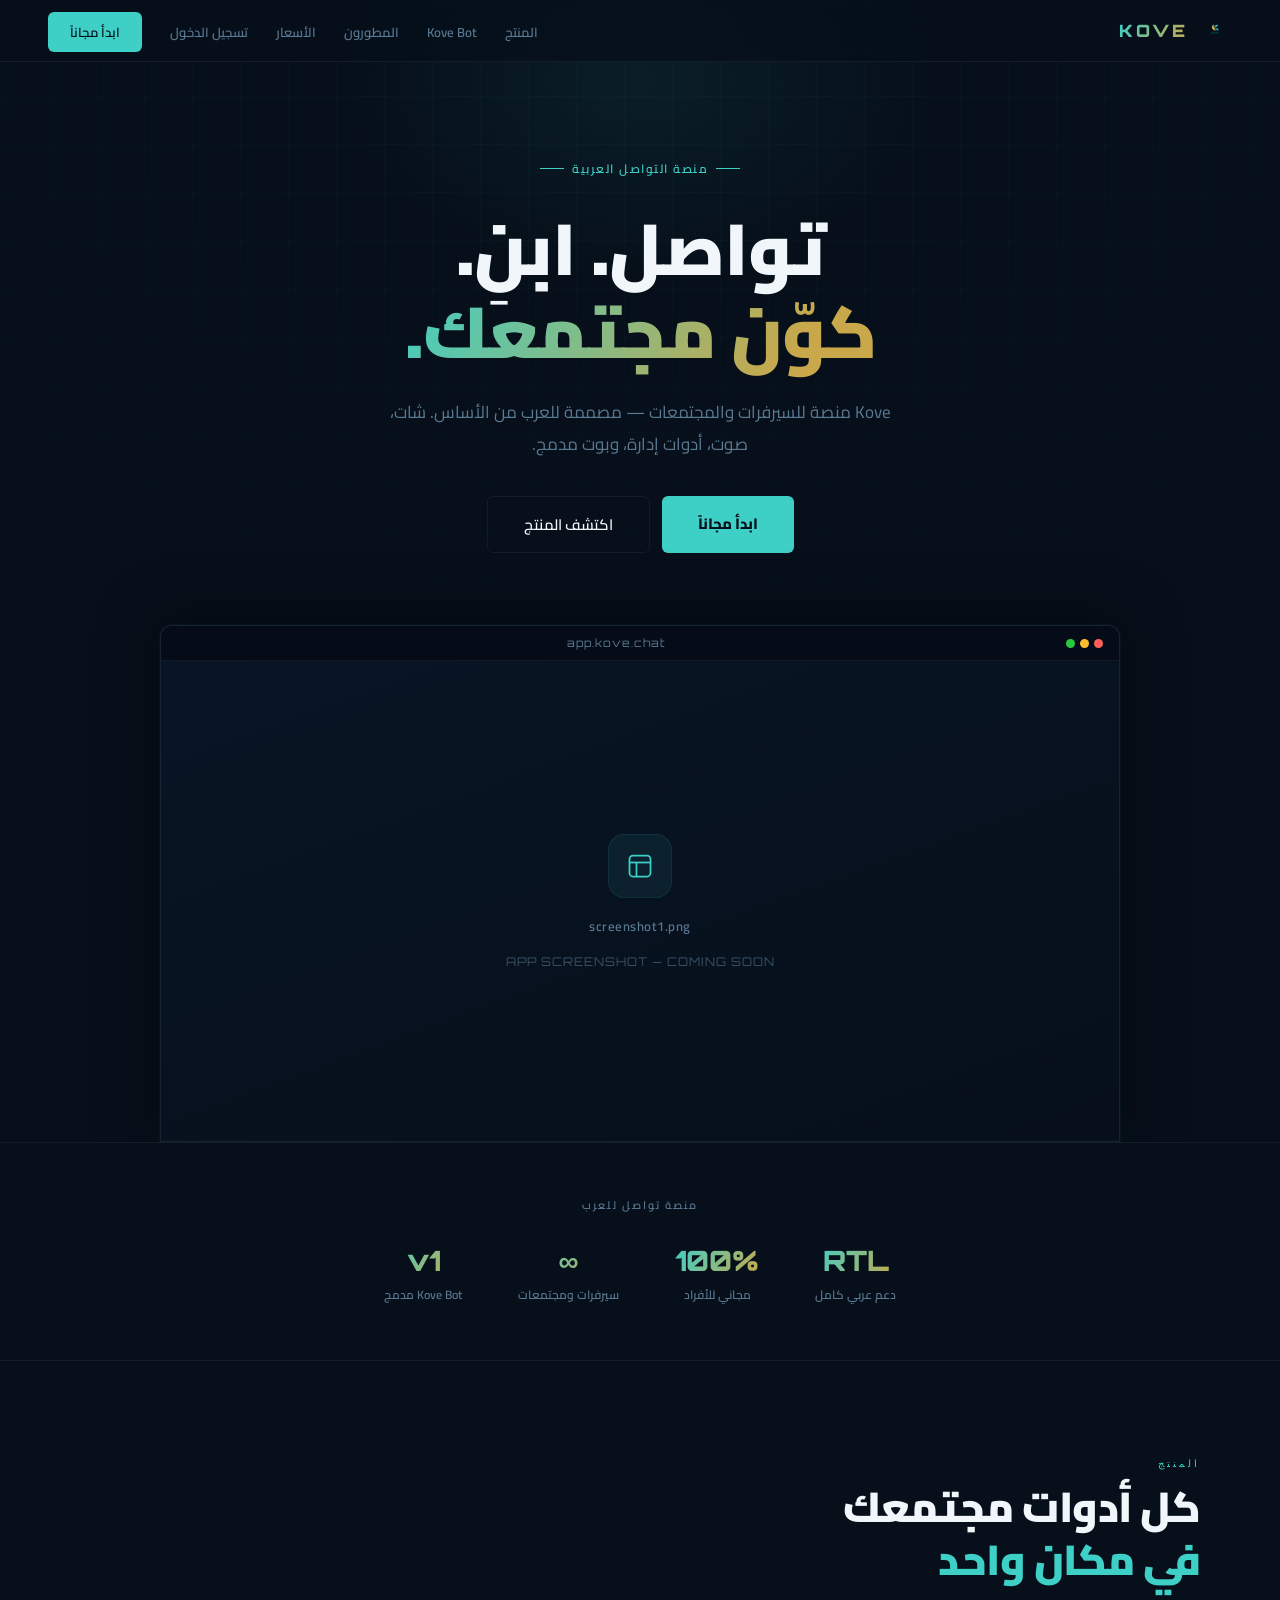
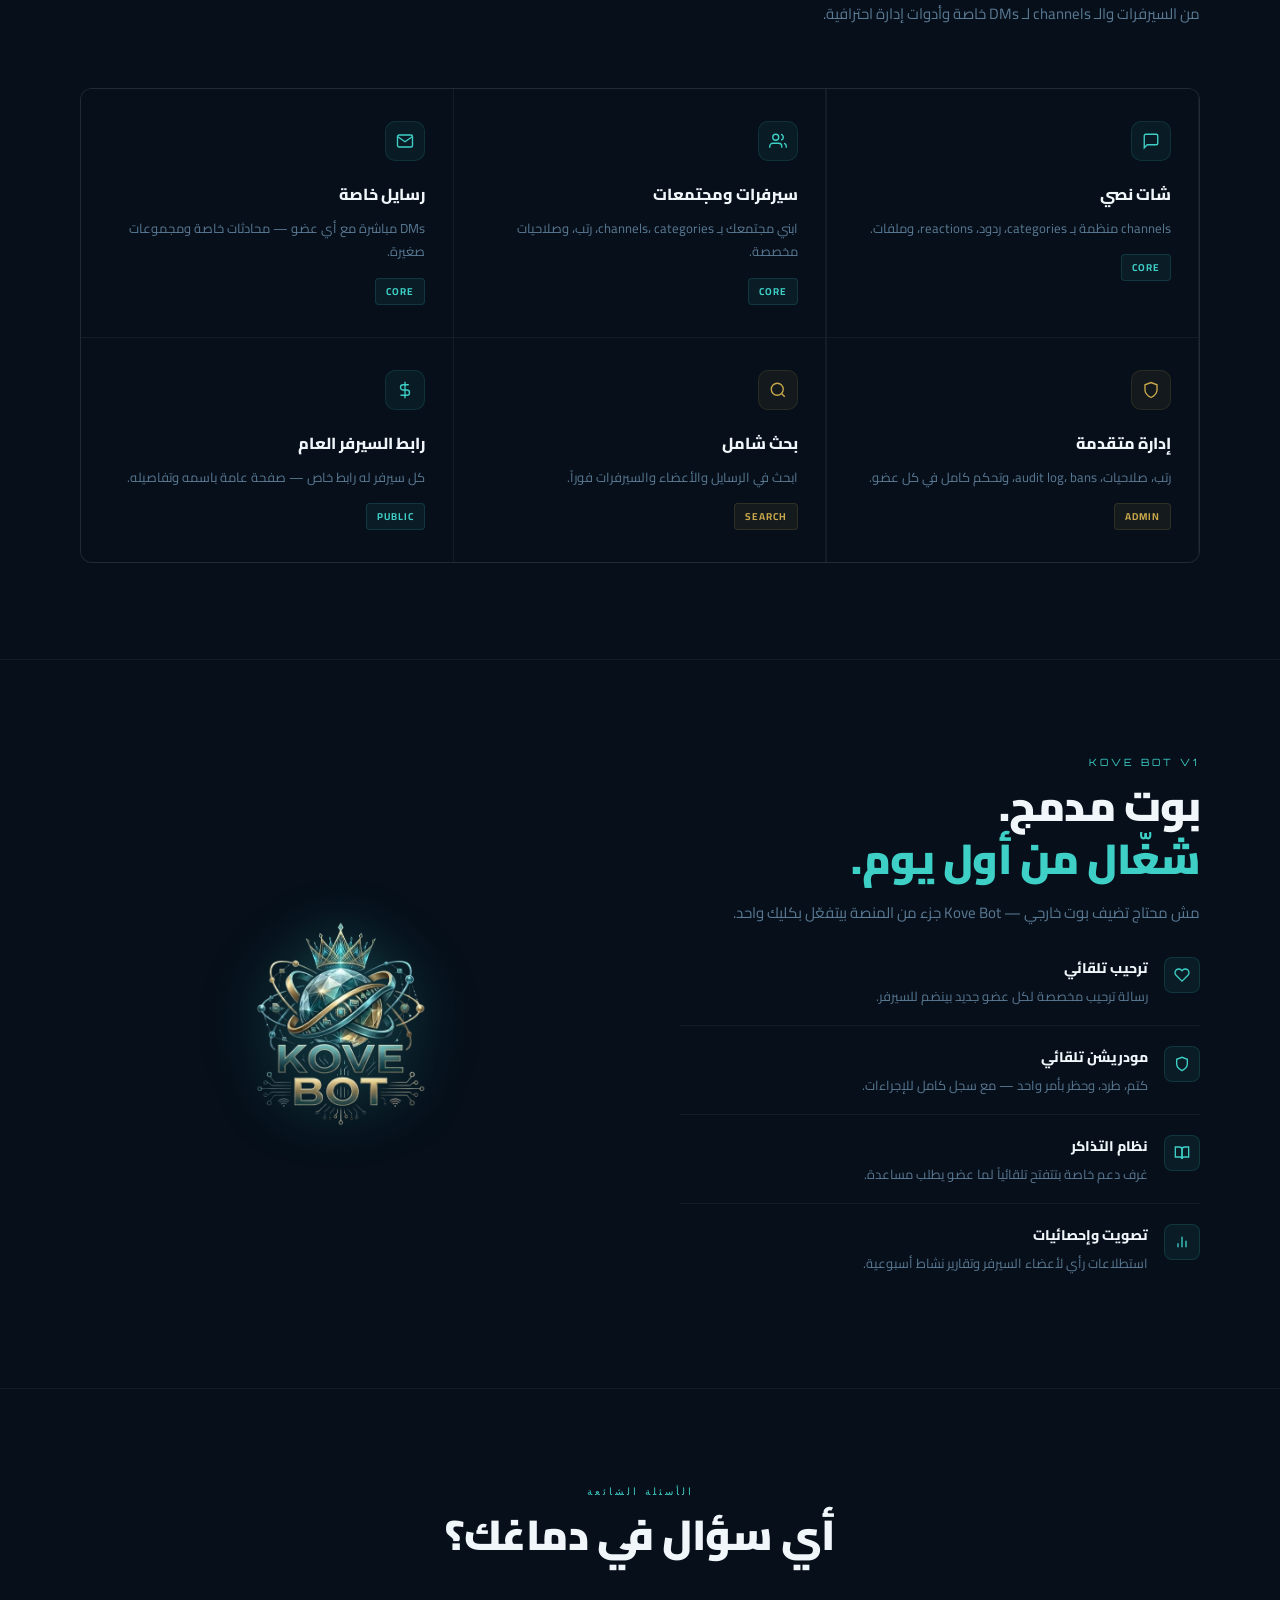
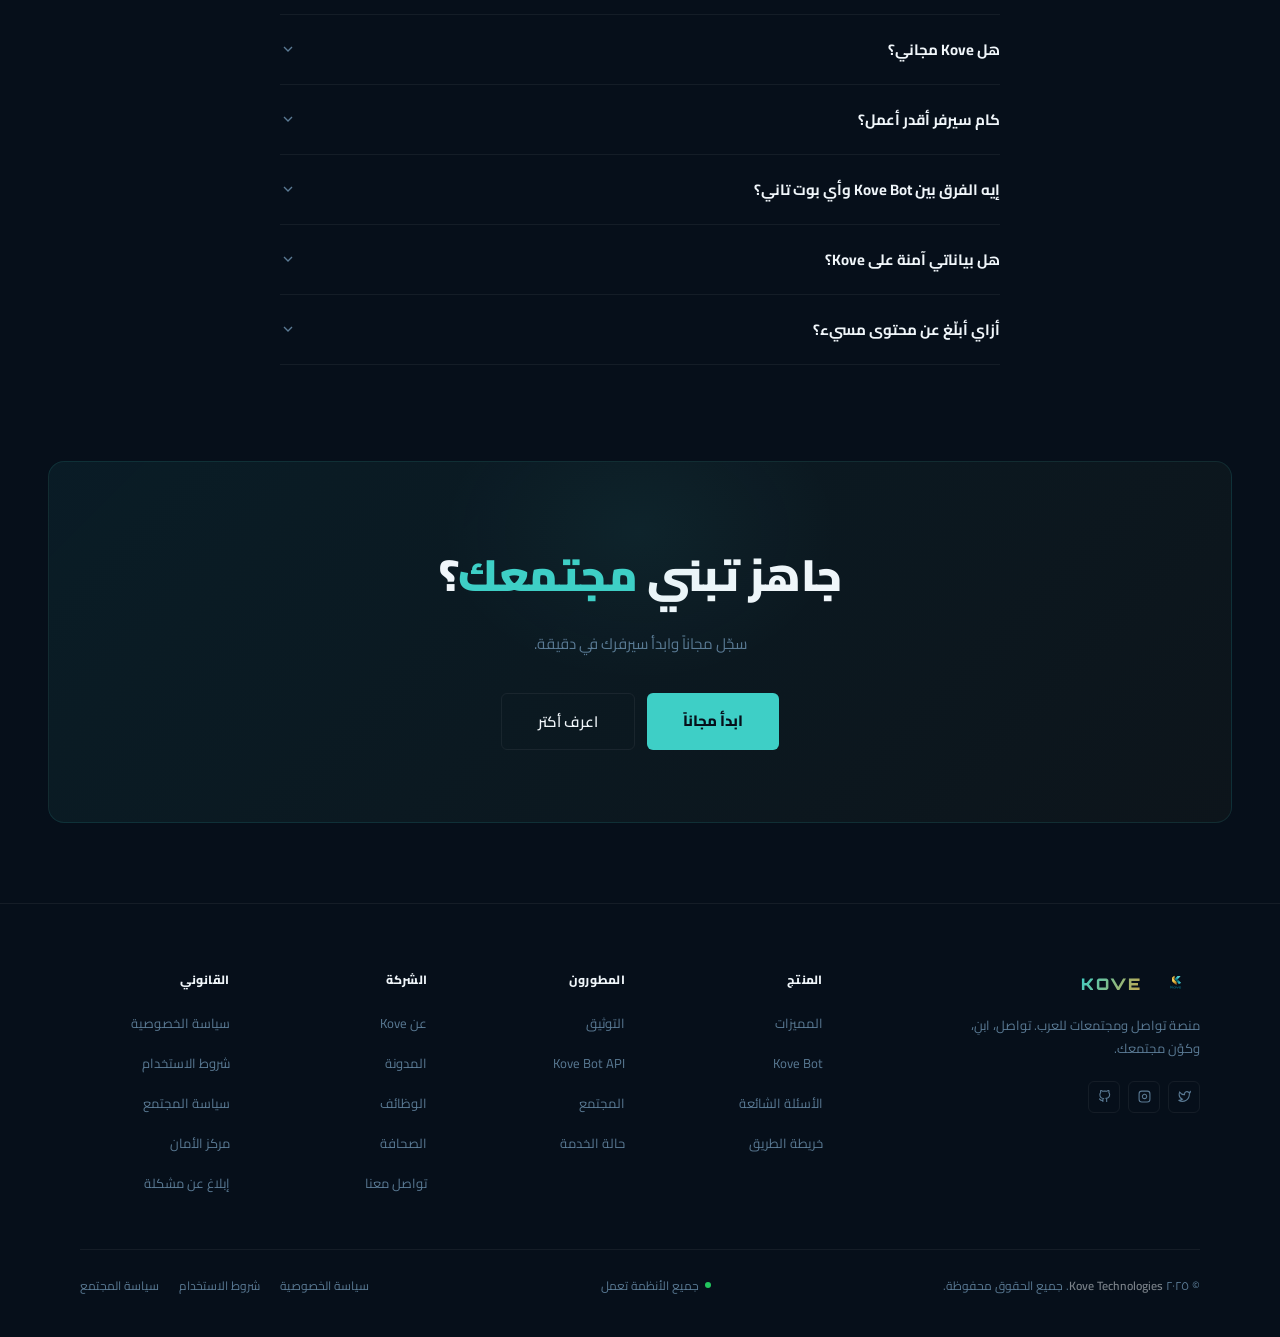
==== commit f682a63c: "Update links from auth.html to register.html" ====
--- a/index.html
+++ b/index.html
@@ -435,7 +435,7 @@
     </p>
 
     <div class="hero-actions">
-      <a href="auth.html" class="btn-main">ابدأ مجاناً</a>
+      <a href="register.html" class="btn-main">ابدأ مجاناً</a>
       <a href="#features" class="btn-ghost">اكتشف المنتج</a>
     </div>
   </div>
@@ -661,7 +661,7 @@
   <h2 class="cta-band-h">جاهز تبني <em>مجتمعك</em>؟</h2>
   <p class="cta-band-p">سجّل مجاناً وابدأ سيرفرك في دقيقة.</p>
   <div style="display:flex;gap:12px;justify-content:center;flex-wrap:wrap;">
-    <a href="auth.html" class="btn-main">ابدأ مجاناً</a>
+    <a href="registet.html" class="btn-main">ابدأ مجاناً</a>
     <a href="#features" class="btn-ghost">اعرف أكتر</a>
   </div>
 </div>
